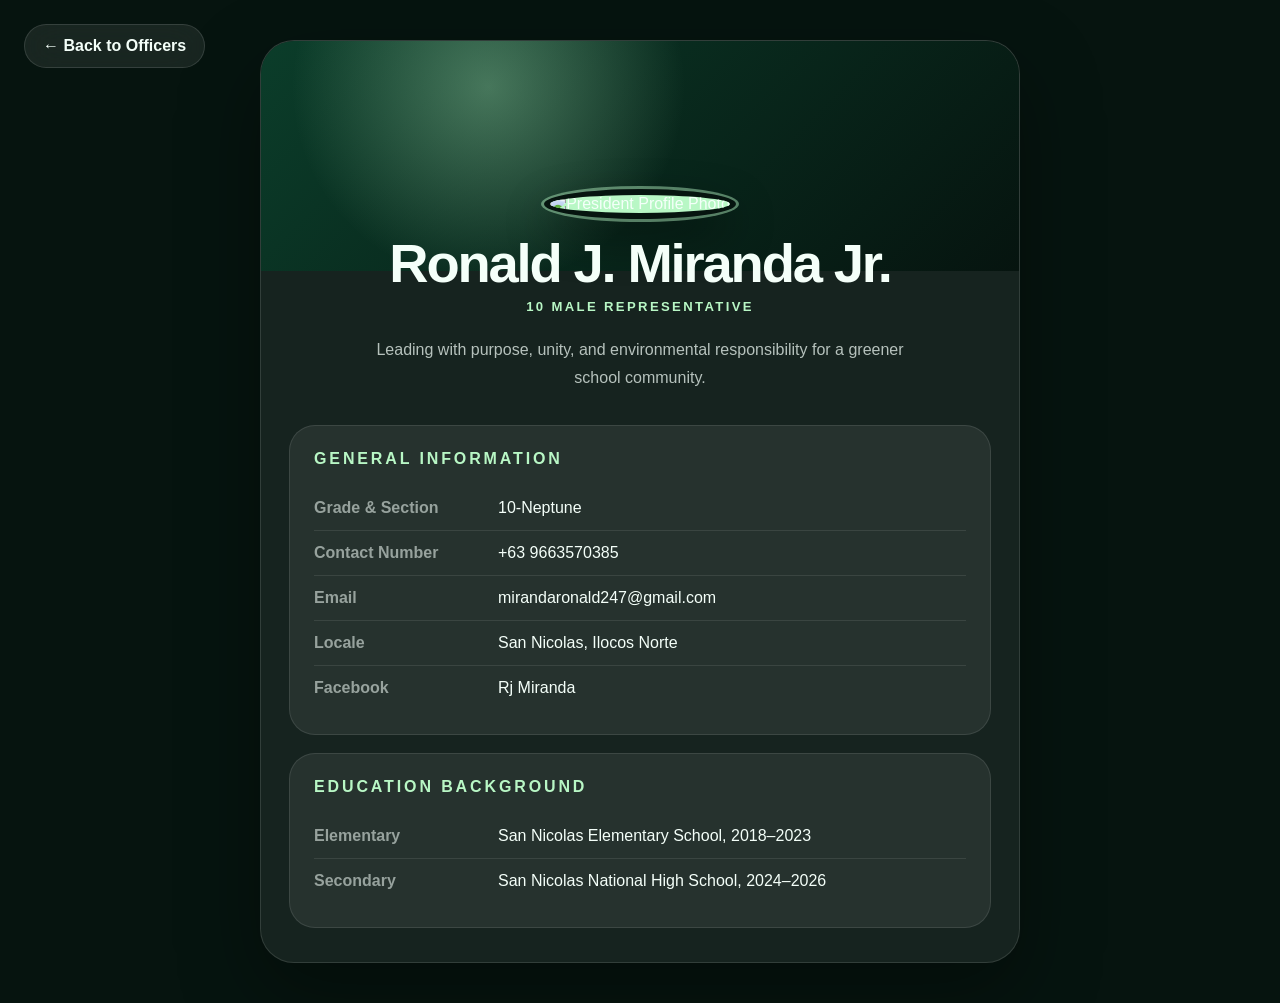
==== 10-male-rep-profile.html @ fe2b3320 "Rename 10-male-rep-profile to 10-male-rep-profile.html" ====
<!DOCTYPE html>
<html lang="en">
<head>
  <meta charset="UTF-8" />
  <meta name="viewport" content="width=device-width, initial-scale=1.0" />
  <title>Officer Profile Test</title>

  <link rel="preconnect" href="https://fonts.cdnfonts.com">
  <link href="https://fonts.cdnfonts.com/css/glacial-indifference-2" rel="stylesheet">

  <style>
    .back-button {
  position: fixed;
  top: 24px;
  left: 24px;
  z-index: 50;

  padding: 12px 18px;
  border-radius: 999px;

  background: rgba(255,255,255,0.08);
  color: #f4fff9;

  border: 1px solid rgba(255,255,255,0.12);

  backdrop-filter: blur(18px);

  text-decoration: none;
  font-weight: 700;

  transition: 0.3s ease;
}

.back-button:hover {
  transform: translateY(-4px);
  background: #b8f7c5;
  color: #06140f;
}
    * {
      box-sizing: border-box;
      margin: 0;
      padding: 0;
    }

    body {
      min-height: 100vh;
      font-family: 'Glacial Indifference', Arial, sans-serif;
      background: #06140f;
      color: #f4fff9;
      padding: 40px 18px;
    }

    .profile-wrapper {
      max-width: 760px;
      margin: 0 auto;
      border-radius: 34px;
      overflow: hidden;
      background: rgba(255, 255, 255, 0.065);
      border: 1px solid rgba(255, 255, 255, 0.12);
      box-shadow: 0 30px 80px rgba(0, 0, 0, 0.35);
    }

    .profile-cover {
      height: 230px;
      background:
        radial-gradient(circle at 30% 20%, rgba(184, 247, 197, 0.35), transparent 35%),
        linear-gradient(135deg, #0b3d2a, #06140f);
      position: relative;
    }

    .profile-main {
      text-align: center;
      padding: 0 28px 34px;
      margin-top: -82px;
      position: relative;
      z-index: 2;
    }

    .profile-photo {
      width: 165px;
      height: 165px;
      border-radius: 50%;
      object-fit: cover;
      border: 6px solid #06140f;
      box-shadow: 0 0 0 3px rgba(184, 247, 197, 0.45),
                  0 18px 45px rgba(0, 0, 0, 0.45);
      background: #b8f7c5;
    }

    .profile-name {
      margin-top: 18px;
      font-size: clamp(2rem, 6vw, 3.4rem);
      line-height: 1;
      letter-spacing: -0.04em;
    }

    .profile-role {
      margin-top: 8px;
      color: #b8f7c5;
      text-transform: uppercase;
      letter-spacing: 0.18em;
      font-weight: 700;
      font-size: 0.82rem;
    }

    .profile-quote {
      max-width: 560px;
      margin: 22px auto 0;
      color: rgba(244, 255, 249, 0.72);
      line-height: 1.7;
    }

    .info-area {
      display: grid;
      gap: 18px;
      padding: 0 28px 34px;
    }

    .info-card {
      border-radius: 26px;
      padding: 24px;
      background: rgba(255, 255, 255, 0.07);
      border: 1px solid rgba(255, 255, 255, 0.1);
    }

    .info-card h2 {
      font-size: 1rem;
      color: #b8f7c5;
      letter-spacing: 0.18em;
      text-transform: uppercase;
      margin-bottom: 18px;
    }

    .info-row {
      display: grid;
      grid-template-columns: 170px 1fr;
      gap: 14px;
      padding: 13px 0;
      border-bottom: 1px solid rgba(255, 255, 255, 0.09);
    }

    .info-row:last-child {
      border-bottom: none;
    }

    .label {
      color: rgba(244, 255, 249, 0.55);
      font-weight: 700;
    }

    .value {
      color: #f4fff9;
    }

    .value a {
      color: #f4fff9;
      text-decoration: none;
    }

    .value a:hover {
      color: #b8f7c5;
    }

    @media (max-width: 620px) {
      body {
        padding: 18px 12px;
      }

      .profile-wrapper {
        border-radius: 26px;
      }

      .profile-cover {
        height: 190px;
      }

      .profile-main {
        margin-top: -72px;
        padding: 0 20px 28px;
      }

      .profile-photo {
        width: 145px;
        height: 145px;
      }

      .info-area {
        padding: 0 18px 24px;
      }

      .info-row {
        grid-template-columns: 1fr;
        gap: 4px;
      }    
    }
  </style>
</head>

<body>

  <a href="officers.html" class="back-button">
  ← Back to Officers
</a>
  
  <section class="profile-wrapper">

    <div class="profile-cover"></div>

    <div class="profile-main">
      <img
  src="https://i.imgur.com/DsELWxr.jpeg"
  alt="President Profile Photo"
  class="profile-photo"
>

      <h1 class="profile-name">Ronald J. Miranda Jr.</h1>
      <p class="profile-role">10 Male Representative</p>

      <p class="profile-quote">
        Leading with purpose, unity, and environmental responsibility for a greener school community.
      </p>
    </div>

    <div class="info-area">

      <div class="info-card">
        <h2>General Information</h2>

        <div class="info-row">
          <div class="label">Grade & Section</div>
          <div class="value">10-Neptune</div>
        </div>

        <div class="info-row">
          <div class="label">Contact Number</div>
          <div class="value">+63 9663570385</div>
        </div>

        <div class="info-row">
          <div class="label">Email</div>
          <div class="value">
            <a href="mailto:mirandaronald247@gmail.com">
              mirandaronald247@gmail.com
            </a>
          </div>
        </div>

        <div class="info-row">
          <div class="label">Locale</div>
          <div class="value">San Nicolas, Ilocos Norte</div>
        </div>

        <div class="info-row">
          <div class="label">Facebook</div>
          <div class="value">Rj Miranda</div>
        </div>
      </div>

      <div class="info-card">
        <h2>Education Background</h2>

        <div class="info-row">
          <div class="label">Elementary</div>
          <div class="value">San Nicolas Elementary School, 2018–2023</div>
        </div>

        <div class="info-row">
          <div class="label">Secondary</div>
          <div class="value">San Nicolas National High School, 2024–2026</div>
        </div>
      </div>

    </div>

  </section>
</body>
</html>
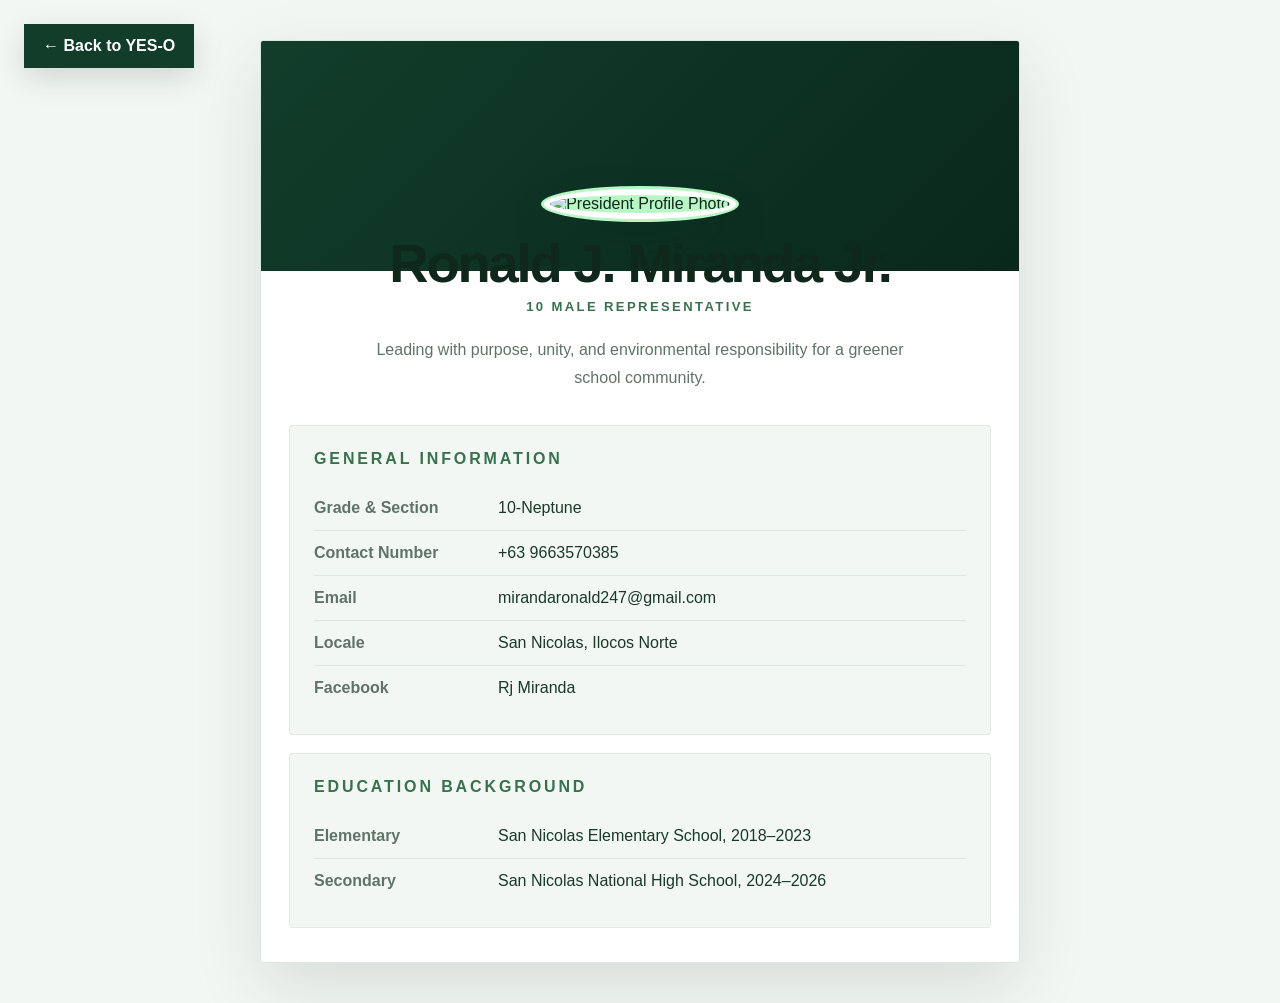
==== commit 1ab9dbfd: "Add files via upload" ====
--- a/10-male-rep-profile.html
+++ b/10-male-rep-profile.html
@@ -3,7 +3,7 @@
 <head>
   <meta charset="UTF-8" />
   <meta name="viewport" content="width=device-width, initial-scale=1.0" />
-  <title>Officer Profile Test</title>
+  <title>Officer Profile</title>
 
   <link rel="preconnect" href="https://fonts.cdnfonts.com">
   <link href="https://fonts.cdnfonts.com/css/glacial-indifference-2" rel="stylesheet">
@@ -193,13 +193,27 @@
         gap: 4px;
       }    
     }
+    body { background:#f3f7f4; color:#10271c; }
+    .back-button { background:#123d2b; color:#fff; border-color:#123d2b; box-shadow:0 10px 30px rgba(9,40,28,.15); }
+    .back-button:hover { background:#b8f7c5; color:#09281c; }
+    .profile-wrapper { background:#fff; border:1px solid #dce7df; border-radius:3px; box-shadow:0 24px 70px rgba(9,40,28,.12); }
+    .profile-cover { background:linear-gradient(135deg,#123d2b,#09281c); }
+    .profile-photo { border-color:#fff; box-shadow:0 0 0 3px #b8f7c5,0 18px 45px rgba(9,40,28,.2); }
+    .profile-role,.info-card h2 { color:#39714f; }
+    .profile-quote,.label { color:#607368; }
+    .info-card { background:#f3f7f4; border-color:#e0e9e2; border-radius:3px; }
+    .info-row { border-color:#dce7df; }
+    .value { color:#193929; }
+    .value a { color:#193929; }
+    .value a:hover { color:#39714f; }
+    .back-button { border-radius: 0 !important; }
   </style>
 </head>
 
 <body>
 
-  <a href="officers.html" class="back-button">
-  ← Back to Officers
+  <a href="index.html#core-officers" class="back-button">
+  ← Back to YES-O
 </a>
   
   <section class="profile-wrapper">
@@ -208,7 +222,7 @@
 
     <div class="profile-main">
       <img
-  src="https://i.imgur.com/DsELWxr.jpeg"
+  src="https://i.imgur.com/yKZjDGK.jpeg"
   alt="President Profile Photo"
   class="profile-photo"
 >
